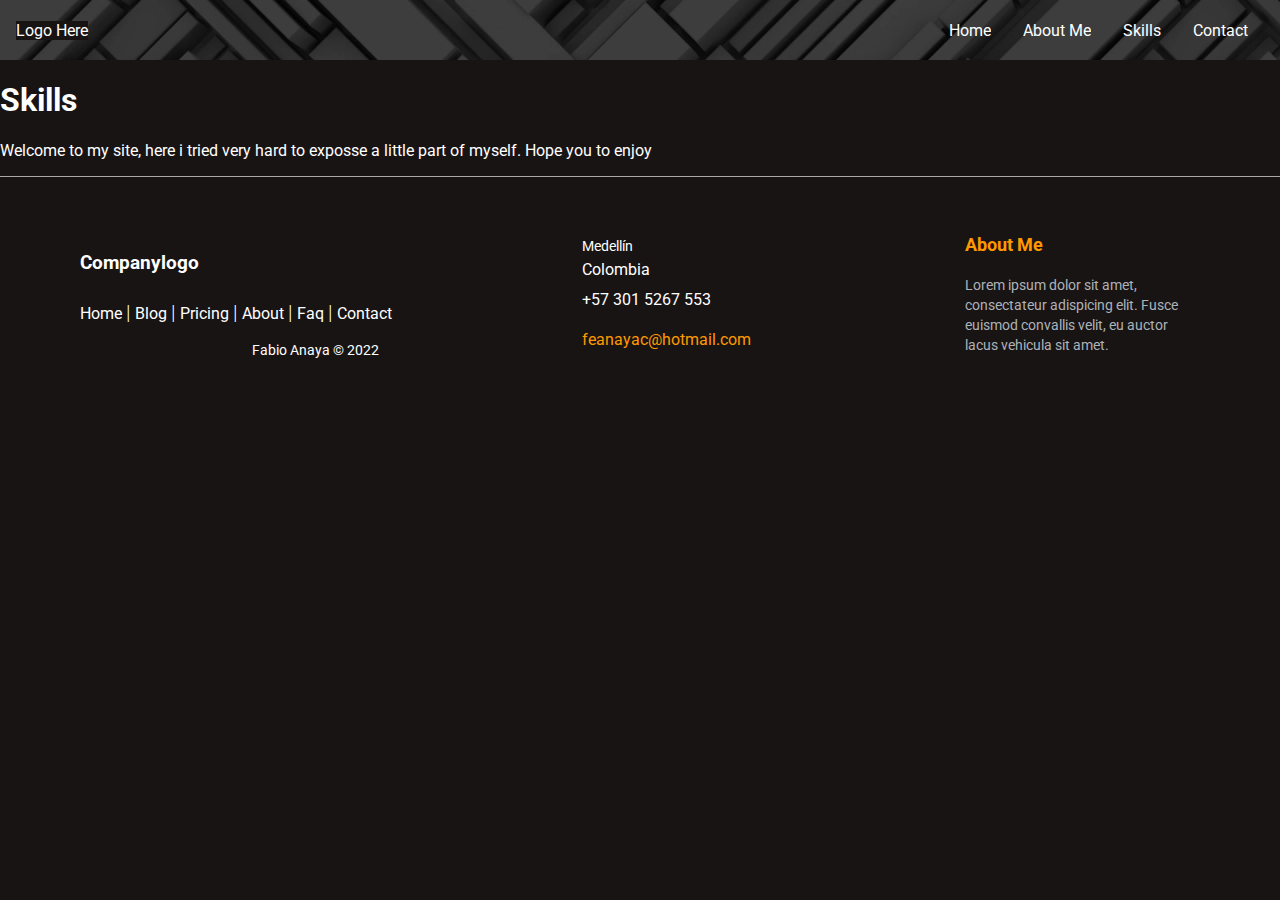
==== html/skills.html @ e6325b33 "First commit with the project initilization" ====
<!DOCTYPE html>
<html lang="en">
    <head>
        <meta charset="UTF-8" />
        <meta http-equiv="X-UA-Compatible" content="IE=edge" />
        <meta name="viewport" content="width=device-width, initial-scale=1" />
        <link rel="stylesheet" href="../styles/index.css" />
        <link rel="preconnect" href="https://fonts.googleapis.com" />
        <link rel="preconnect" href="https://fonts.gstatic.com" crossorigin />
        <link
            href="https://fonts.googleapis.com/css2?family=Roboto&display=swap"
            rel="stylesheet"
        />
        <title>Fablog</title>
    </head>
    <body>
        <header>
            <section class="top-nav">
                <div>Logo Here</div>
                <input id="menu-toggle" type="checkbox" />
                <label class="menu-button-container" for="menu-toggle">
                    <div class="menu-button"></div>
                </label>
                <ul class="menu">
                    <li><a href="./index.html">Home</a></li>
                    <li>About Me</li>
                    <li>Skills</li>
                    <li>Contact</li>
                </ul>
            </section>
        </header>
        <main>
            <h1>Skills</h1>
            <p>
                Welcome to my site, here i tried very hard to exposse a little
                part of myself. Hope you to enjoy
            </p>
        </main>
        <footer class="footer-distributed">
            <div class="footer-left">
                <h3>Company<span>logo</span></h3>

                <p class="footer-links">
                    <a href="#" class="link-1">Home</a>
                    <a href="#">Blog</a>
                    <a href="#">Pricing</a>
                    <a href="#">About</a>
                    <a href="#">Faq</a>
                    <a href="#">Contact</a>
                </p>
                <p class="footer-company-name">Fabio Anaya © 2022</p>
            </div>

            <div class="footer-center">
                <div>
                    <i class="fa fa-map-marker"></i>
                    <p><span>Medellín</span> Colombia</p>
                </div>
                <div>
                    <i class="fa fa-phone"></i>
                    <p>+57 301 5267 553</p>
                </div>
                <div>
                    <i class="fa fa-envelope"></i>
                    <p>
                        <a href="mailto:support@company.com"
                            >feanayac@hotmail.com</a
                        >
                    </p>
                </div>
            </div>
            <div class="footer-right">
                <p class="footer-company-about">
                    <span>About Me</span>
                    Lorem ipsum dolor sit amet, consectateur adispicing elit.
                    Fusce euismod convallis velit, eu auctor lacus vehicula sit
                    amet.
                </p>
                <div class="footer-icons">
                    <a href="#"><i class="fa fa-facebook"></i></a>
                    <a href="#"><i class="fa fa-twitter"></i></a>
                    <a href="#"><i class="fa fa-linkedin"></i></a>
                    <a href="#"><i class="fa fa-github"></i></a>
                </div>
            </div>
        </footer>
    </body>
</html>
---- styles/index.css ----
* {
    background-color: #191414;
    color: #fff;
}

.nav-logo {
    width: 50px;
    background: none;
}

.footer-logo {
    width: 30%;
}

.container-center {
    display: flex;
    justify-content: center;
    align-items: center;
}

.container-center-vertical {
    display: flex;
    align-items: center;
}

/* NAAAAAAAAAAAAAAAAAAAAAAV BAAAAAAAAAAAAAAAAAAAAAAAR  */
#menu-toggle {
    display: none;
}

.main-header {
    text-align: center;
}

html,
body {
    margin: 0;
    height: 100%;
}

* {
    font-family: "Roboto", sans-serif;
    box-sizing: border-box;
}

.top-nav {
    display: flex;
    flex-direction: row;
    align-items: center;
    justify-content: space-between;
    height: 60px;
    padding: 1em;
    background-image: url("../assets/largewallpaper.webp");
}

.menu {
    display: flex;
    flex-direction: row;
    list-style-type: none;
    margin: 0;
    padding: 0;
    background: none;
}

.menu > li {
    margin: 0 1rem;
    overflow: hidden;
    background: none;
}

li > a {
    text-decoration: none;
    background: none;
}

.menu-button-container {
    display: none;
    height: 100%;
    width: 30px;
    cursor: pointer;
    flex-direction: column;
    justify-content: center;
    align-items: center;
}

.menu-button,
.menu-button::before,
.menu-button::after {
    display: block;
    background-color: #fff;
    position: absolute;
    height: 4px;
    width: 30px;
    transition: transform 400ms cubic-bezier(0.23, 1, 0.32, 1);
    border-radius: 2px;
}

.menu-button::before {
    content: "";
    margin-top: -8px;
}

.menu-button::after {
    content: "";
    margin-top: 8px;
}

#menu-toggle:checked + .menu-button-container .menu-button::before {
    margin-top: 0px;
    transform: rotate(405deg);
}

#menu-toggle:checked + .menu-button-container .menu-button {
    background: #191414;
}

#menu-toggle:checked + .menu-button-container .menu-button::after {
    margin-top: 0px;
    transform: rotate(-405deg);
}

@media (max-width: 700px) {
    .menu-button-container {
        display: flex;
    }
    .menu {
        position: absolute;
        top: 0;
        margin-top: 60px;
        left: 0;
        flex-direction: column;
        width: 100%;
        justify-content: center;
        align-items: center;
    }
    #menu-toggle ~ .menu li {
        height: 0;
        margin: 0;
        padding: 0;
        border: 0;
        transition: height 400ms cubic-bezier(0.23, 1, 0.32, 1);
    }
    #menu-toggle:checked ~ .menu li {
        border: 1px solid #333;
        height: 2.5em;
        padding: 0.5em;
        transition: height 400ms cubic-bezier(0.23, 1, 0.32, 1);
    }
    .menu > li {
        display: flex;
        justify-content: center;
        margin: 0;
        padding: 0.5em 0;
        width: 100%;
        color: white;
        background-color: #191414;
    }
    .menu > li:not(:last-child) {
        border-bottom: 1px solid #444;
    }

    .top-nav {
        background-image: url("../assets/smallwallpaper.jpg");
    }
}

/* FOOOOOOOOOOOTEEEEEEEEEEEEEEEEEEEEEEER */

.footer-left,
.footer-center,
.footer-right {
    display: inline-block;
    vertical-align: top;
}

.footer-left {
    width: 40%;
}

/* The company logo */

.presentation {
    display: flex;
    flex-direction: column;
    justify-content: center;
    align-items: center;
}

/* Footer links */

.footer-links {
    color: #ffffff;
    margin: 20px 0 12px;
    padding: 0;
}

.footer-links a {
    display: inline-block;
    line-height: 1.8;
    font-weight: 400;
    text-decoration: none;
    color: inherit;
}

.footer-company-name {
    color: #ffffff;
    font-size: 14px;
    font-weight: normal;
    margin: 0;
    text-align: center;
}

/* Footer Center */

.footer-center {
    width: 35%;
}

.footer-center i {
    background-color: #33383b;
    color: #ffffff;
    font-size: 25px;
    width: 38px;
    height: 38px;
    border-radius: 50%;
    text-align: center;
    line-height: 42px;
    margin: 10px 15px;
    vertical-align: middle;
}

.footer-icon {
    width: 8%;
    margin: 10px;
}

.contact-data {
    display: flex;
    align-items: center;
}
.footer-center i.fa-envelope {
    font-size: 17px;
    line-height: 38px;
}

.footer-center p {
    display: inline-block;
    color: #ffffff;
    font-weight: 400;
    vertical-align: middle;
    margin: 0;
}

.footer-center p span {
    display: block;
    font-weight: normal;
    font-size: 14px;
    line-height: 2;
}

.footer-center a {
    color: #ff9900;
    text-decoration: none;
}

.footer-links a:before {
    content: "|";
    font-weight: 300;
    font-size: 20px;
    left: 0;
    color: #fff;
    display: inline-block;
    padding-right: 5px;
}

.footer-links .link-1:before {
    content: none;
}

/* Footer Right */

.footer-right {
    width: 20%;
}

.footer-company-about {
    line-height: 20px;
    color: #acb2b8;
    font-size: 1.5vh;
    font-weight: normal;
    margin: 0;
}

.footer-company-about span {
    display: block;
    color: #ff9900;
    font-size: 2vh;
    font-weight: bold;
    margin-bottom: 20px;
}

.social-media {
    margin-top: 10%;
}

.social-media-icon {
    width: 15%;
    margin: 4%;
    cursor: pointer;
}

@media (min-width: 701px) {
    .footer-distributed {
        background: #19141417;
        box-sizing: border-box;
        width: 100%;
        text-align: left;
        font: bold 16px sans-serif;
        padding: 55px 50px;
        border-top: 1px solid darkgray;
        display: flex;
        justify-content: center;
        align-items: center;
    }
}
@media (max-width: 700px) {
    .footer-distributed {
        background: #19141417;
        box-sizing: border-box;
        width: 100%;
        text-align: left;
        font: bold 16px sans-serif;
        padding: 55px 50px;
        border-top: 1px solid darkgray;
        font: bold 14px sans-serif;
    }

    .footer-left,
    .footer-center,
    .footer-right {
        display: block;
        width: 100%;
        margin-bottom: 40px;
        text-align: center;
    }

    .footer-center i {
        margin-left: 0;
    }

    .contact-data {
        justify-content: center;
    }

    .social-media-icon {
        width: 10%;
        margin: 4%;
    }
}
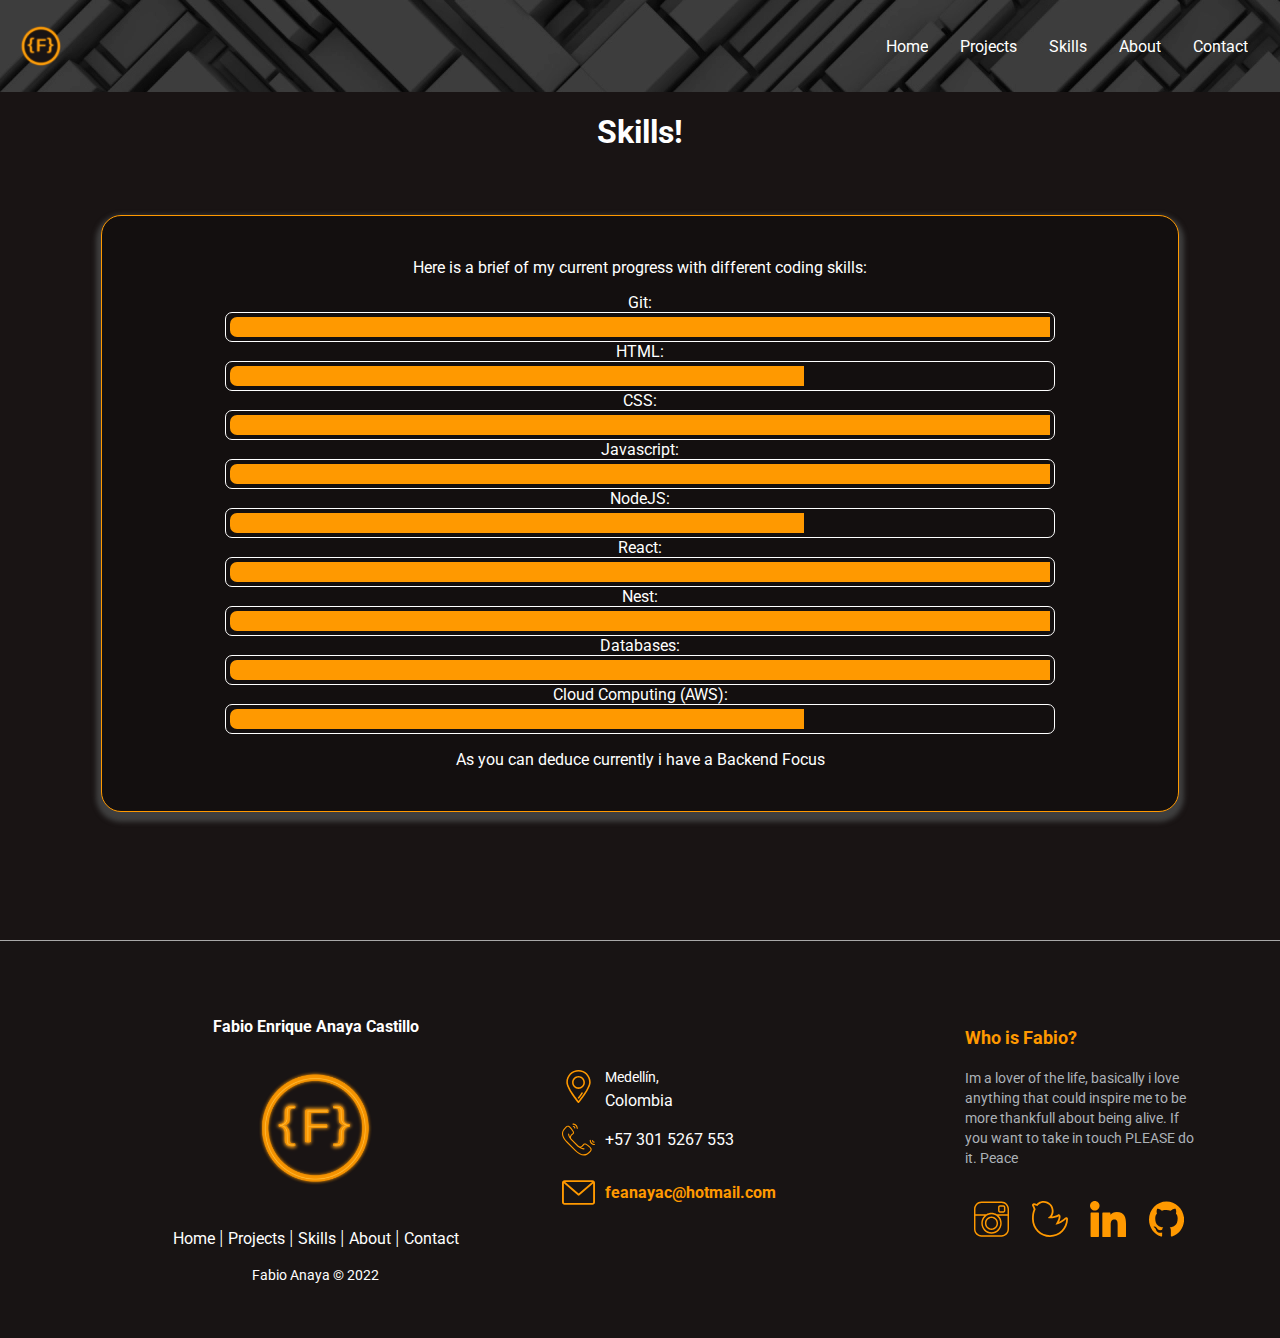
==== commit 76d941f5: "Contact and Skills ready" ====
--- a/html/skills.html
+++ b/html/skills.html
@@ -5,82 +5,127 @@
         <meta http-equiv="X-UA-Compatible" content="IE=edge" />
         <meta name="viewport" content="width=device-width, initial-scale=1" />
         <link rel="stylesheet" href="../styles/index.css" />
+        <link rel="stylesheet" href="../styles/button.css" />
         <link rel="preconnect" href="https://fonts.googleapis.com" />
         <link rel="preconnect" href="https://fonts.gstatic.com" crossorigin />
         <link
             href="https://fonts.googleapis.com/css2?family=Roboto&display=swap"
             rel="stylesheet"
         />
+        <link rel="stylesheet" href="https://fonts.googleapis.com/css?family=Sofia">
+        <link rel="icon" type="image/x-icon" href="../assets/Logo.png">
         <title>Fablog</title>
     </head>
     <body>
         <header>
             <section class="top-nav">
-                <div>Logo Here</div>
-                <input id="menu-toggle" type="checkbox" />
+                <img src="../assets/Logo.png" class="nav-logo">
+                <input id="menu-toggle" type="checkbox"/>
                 <label class="menu-button-container" for="menu-toggle">
                     <div class="menu-button"></div>
                 </label>
                 <ul class="menu">
-                    <li><a href="./index.html">Home</a></li>
-                    <li>About Me</li>
-                    <li>Skills</li>
-                    <li>Contact</li>
+                    <li><a class="hover" href="./index.html" >Home</a></li>
+                    <li><a class="hover" href="./projects.html">Projects</a></li>
+                    <li><a class="hover" href="./skills.html">Skills</a></li></a>
+                    <li><a class="hover" href="./about.html">About</a></li>
+                    <li><a class="hover" href="./contact.html">Contact</a></li>
                 </ul>
             </section>
         </header>
         <main>
-            <h1>Skills</h1>
-            <p>
-                Welcome to my site, here i tried very hard to exposse a little
-                part of myself. Hope you to enjoy
-            </p>
+            <h1 class="main-header">Skills!</h1>
+
+            <div class="card">
+                <p>
+                    Here is a brief of my current progress with different coding skills:
+                </p>
+                <label for="git">Git:</label>
+                <div class="progress-bar">
+                    <div class="progress-expert"></div>
+                  </div>
+                <label for="html">HTML:</label>
+                <div class="progress-bar">
+                    <div class="progress-advanced"></div>
+                  </div>
+                <label for="css">CSS:</label>
+                <div class="progress-bar">
+                    <div class="progress-medium"></div>
+                  </div>
+                <label for="javascript">Javascript:</label>
+                <div class="progress-bar">
+                    <div class="progress-novice"></div>
+                  </div>
+                <label for="nodejs">NodeJS:</label>
+                <div class="progress-bar">
+                    <div class="progress-advanced"></div>
+                  </div>
+                <label for="react">React:</label>
+                <div class="progress-bar">
+                    <div class="progress-novice"></div>
+                  </div>
+                <label for="nest">Nest:</label>
+                <div class="progress-bar">
+                    <div class="progress-expert"></div>
+                </div>
+                  
+                    <label for="nest">Databases:</label>
+                    <div class="progress-bar">
+                        <div class="progress-expert"></div>
+                      </div>
+                        <label for="nest">Cloud Computing (AWS):</label>
+                        <div class="progress-bar">
+                            <div class="progress-advanced"></div>
+                          </div>
+                <p>
+                    As you can deduce currently i have a Backend Focus
+                </p>
+            </div>
+            
         </main>
         <footer class="footer-distributed">
             <div class="footer-left">
-                <h3>Company<span>logo</span></h3>
-
-                <p class="footer-links">
-                    <a href="#" class="link-1">Home</a>
-                    <a href="#">Blog</a>
-                    <a href="#">Pricing</a>
-                    <a href="#">About</a>
-                    <a href="#">Faq</a>
-                    <a href="#">Contact</a>
-                </p>
+                <div class="presentation">
+                    <h4>Fabio Enrique Anaya Castillo</h4>
+                    <img src="../assets/Logo.png" class="footer-logo">
+                </div>
+                <section class="container-center">
+                    <p class="footer-links">
+                        <a href="./index.html" class="link-1">Home</a>
+                        <a href="./projects.html">Projects</a>
+                        <a href="./skills.html">Skills</a>
+                        <a href="./about.html">About</a>
+                        <a href="./contact.html">Contact</a>
+                    </p>
+                </section>
                 <p class="footer-company-name">Fabio Anaya © 2022</p>
             </div>
-
             <div class="footer-center">
-                <div>
-                    <i class="fa fa-map-marker"></i>
-                    <p><span>Medellín</span> Colombia</p>
+                <div class="contact-data">
+                    <img src="../assets/location-svgrepo-com.svg" class="footer-icon"/>
+                    <p><span>Medellín,</span> Colombia</p>
                 </div>
-                <div>
-                    <i class="fa fa-phone"></i>
+                <div class="contact-data">
+                    <img src="../assets/phone-svgrepo-com.svg" class="footer-icon"/>
                     <p>+57 301 5267 553</p>
                 </div>
-                <div>
-                    <i class="fa fa-envelope"></i>
-                    <p>
+                <div class="contact-data">
+                        <img src="../assets/mail-svgrepo-com.svg" class="footer-icon"/>
                         <a href="mailto:support@company.com"
                             >feanayac@hotmail.com</a
                         >
-                    </p>
                 </div>
             </div>
             <div class="footer-right">
                 <p class="footer-company-about">
-                    <span>About Me</span>
-                    Lorem ipsum dolor sit amet, consectateur adispicing elit.
-                    Fusce euismod convallis velit, eu auctor lacus vehicula sit
-                    amet.
+                    <span>Who is Fabio?</span>
+                    Im a lover of the life, basically i love anything that could inspire me to be more thankfull about being alive. If you want to take in touch PLEASE do it. Peace
                 </p>
-                <div class="footer-icons">
-                    <a href="#"><i class="fa fa-facebook"></i></a>
-                    <a href="#"><i class="fa fa-twitter"></i></a>
-                    <a href="#"><i class="fa fa-linkedin"></i></a>
-                    <a href="#"><i class="fa fa-github"></i></a>
+                <div class="social-media">
+                    <a referrerpolicy="no-referrer" rel="noreferrer" href="https://www.instagram.com/fabioanayac" ><img src="../assets/instagram-svgrepo-com.svg" class="social-media-icon"/></a>
+                    <a referrerpolicy="no-referrer" rel="noreferrer" href="https://twitter.com/FabioAnaya2"><img src="../assets/twitter-svgrepo-com.svg" class="social-media-icon"/></a>
+                    <a referrerpolicy="no-referrer" rel="noreferrer" href="https://www.linkedin.com/in/fabioanayac"><img src="../assets/linkedin-svgrepo-com.svg" class="social-media-icon"/></a>
+                    <a referrerpolicy="no-referrer" rel="noreferrer" href="https://github.com/Fabiozil"><img src="../assets/github-svgrepo-com.svg" class="social-media-icon"/></a>
                 </div>
             </div>
         </footer>
--- a/styles/index.css
+++ b/styles/index.css
@@ -1,8 +1,21 @@
 * {
+    font-family: "Roboto", sans-serif;
+}
+body {
     background-color: #191414;
     color: #fff;
-}
-
+    margin: 0;
+    height: 100%;
+}
+
+html {
+    margin: 0;
+}
+
+.entry {
+    display: flex;
+    flex-direction: column;
+}
 .nav-logo {
     width: 50px;
     background: none;
@@ -12,6 +25,171 @@
     width: 30%;
 }
 
+.contact-form {
+    display: flex;
+    flex-wrap: wrap;
+    width: 100%;
+    gap: 10%;
+    justify-content: center;
+    align-items: center;
+    margin-top: 5%;
+}
+
+.entry > input {
+    border: solid 1px;
+    border-radius: 10px;
+    width: 30vw;
+    padding: 10px 12px;
+    transition: outline 0.5s ease;
+    margin-bottom: 10px;
+}
+
+.entry > input:focus {
+    outline: 1px solid #ff9900;
+}
+
+.submit-button {
+    width: 100%;
+    border-radius: 5px;
+    background-color: #ff9900;
+    padding: 20px;
+}
+
+.submit-button:hover {
+    background-color: white;
+    cursor: pointer;
+    outline: 1px solid #ff9900;
+}
+
+.submit-button {
+    width: 100%;
+    border-radius: 5px;
+    background-color: #ff9900;
+    padding: 20px;
+    font-size: 17px;
+}
+
+.card {
+    display: flex;
+    justify-content: center;
+    align-items: center;
+    flex-direction: column;
+    padding: 2%;
+    width: 80%;
+    height: 100%;
+    background-color: #130f0f;
+    border: solid 1px #ff9900;
+    box-shadow: 0px 5px 5px 5px rgb(63, 63, 63);
+    margin-right: auto;
+    margin-left: auto;
+    border-radius: 20px;
+    margin-top: 5%;
+    margin-bottom: 10%;
+}
+
+.progress-bar {
+    width: 80%;
+    height: 20px;
+    border: 1px solid white;
+    border-radius: 7px;
+    padding: 4px;
+}
+
+.progress-advanced {
+    width: 70%;
+    background-color: #ff9900;
+    height: 100%;
+    border-top-left-radius: 7px;
+    border-bottom-left-radius: 7px;
+    animation-name: progressBarAdvanced;
+    animation-iteration-count: infinite;
+    animation-duration: 5s;
+}
+
+.progress-medium {
+    width: 100%;
+    background-color: #ff9900;
+    height: 100%;
+    border-top-left-radius: 7px;
+    border-bottom-left-radius: 7px;
+    animation-name: progressBarMedium;
+    animation-iteration-count: infinite;
+    animation-duration: 5s;
+}
+
+.progress-novice {
+    width: 100%;
+    background-color: #ff9900;
+    height: 100%;
+    border-top-left-radius: 7px;
+    border-bottom-left-radius: 7px;
+    animation-name: progressBarNovice;
+    animation-iteration-count: infinite;
+    animation-duration: 5s;
+}
+
+.progress-expert {
+    width: 100%;
+    background-color: #ff9900;
+    height: 100%;
+    border-top-left-radius: 7px;
+    border-bottom-left-radius: 7px;
+    animation-name: progressBarExpert;
+    animation-iteration-count: infinite;
+    animation-duration: 5s;
+}
+
+.progress {
+    width: 50%;
+    background-color: #ff9900;
+    height: 100%;
+    border-top-left-radius: 7px;
+    border-bottom-left-radius: 7px;
+    animation-name: progressBar;
+    animation-iteration-count: infinite;
+    animation-duration: 5s;
+}
+
+@keyframes progressBarAdvanced {
+    0% {
+        width: 0%;
+    }
+
+    100% {
+        width: 65%;
+    }
+}
+
+@keyframes progressBarNovice {
+    0% {
+        width: 0%;
+    }
+
+    100% {
+        width: 40%;
+    }
+}
+
+@keyframes progressBarExpert {
+    0% {
+        width: 0%;
+    }
+
+    100% {
+        width: 84%;
+    }
+}
+
+@keyframes progressBarMedium {
+    0% {
+        width: 0%;
+    }
+
+    100% {
+        width: 50%;
+    }
+}
+
 .container-center {
     display: flex;
     justify-content: center;
@@ -21,6 +199,15 @@
 .container-center-vertical {
     display: flex;
     align-items: center;
+}
+
+.hover {
+    transition: color 1s ease;
+}
+
+.hover:hover {
+    cursor: pointer;
+    color: #ff9900;
 }
 
 /* NAAAAAAAAAAAAAAAAAAAAAAV BAAAAAAAAAAAAAAAAAAAAAAAR  */
@@ -31,16 +218,16 @@
 .main-header {
     text-align: center;
 }
-
-html,
-body {
-    margin: 0;
-    height: 100%;
-}
-
-* {
-    font-family: "Roboto", sans-serif;
-    box-sizing: border-box;
+.form-title {
+    width: 100%;
+    text-align: center;
+}
+
+.known-list {
+    list-style-type: none;
+    margin: 0;
+    padding: 0;
+    margin-bottom: 5%;
 }
 
 .top-nav {
@@ -71,6 +258,7 @@
 li > a {
     text-decoration: none;
     background: none;
+    color: #fff;
 }
 
 .menu-button-container {
